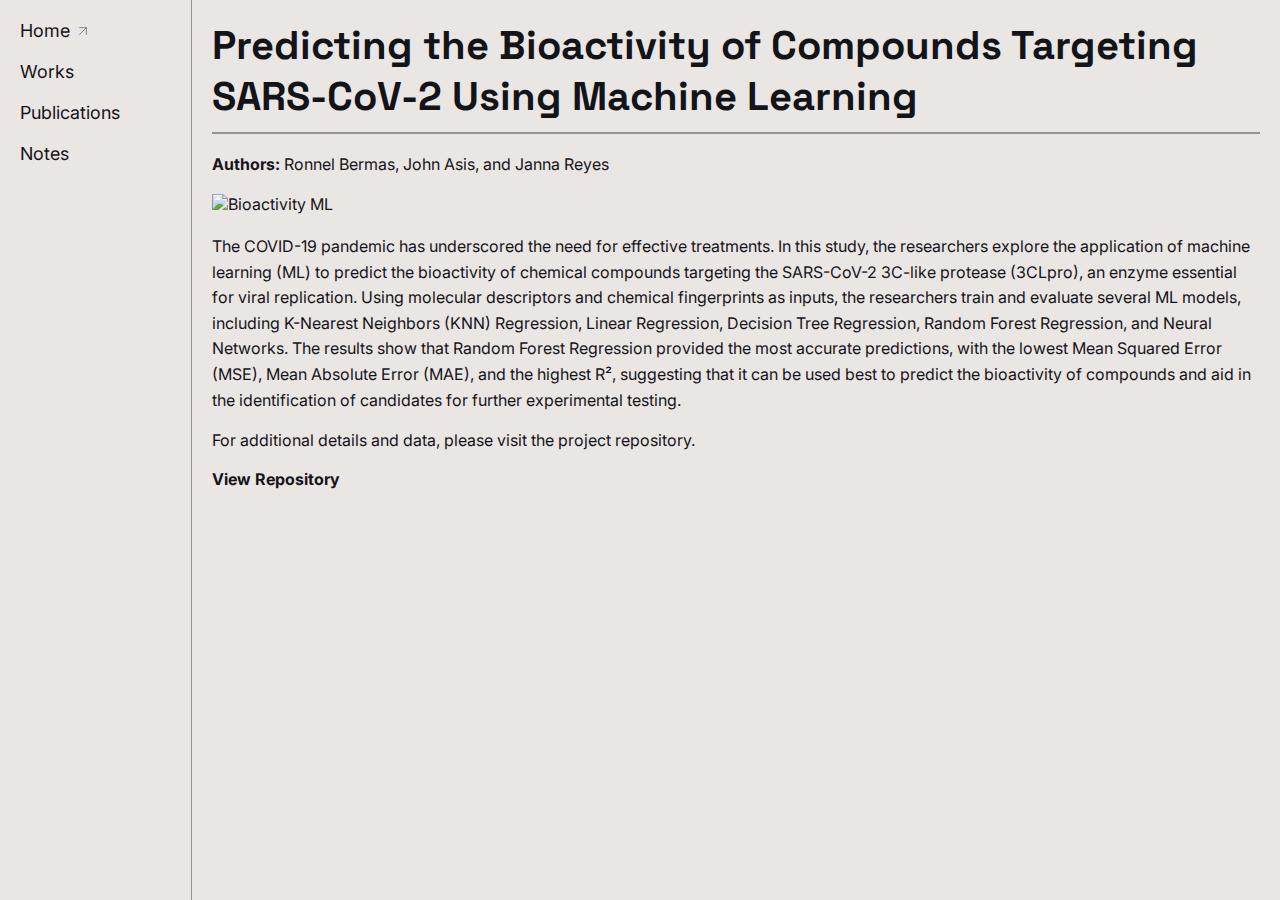
==== 1.html @ 06038fbf "FIRST INITIAL PUSH" ====
<!DOCTYPE html>
<html lang="en">
<head>
    <meta charset="UTF-8">
    <meta name="viewport" content="width=device-width, initial-scale=1.0">
    <link rel="stylesheet" href="single-work-style.css">
    <title>Predicting Bioactivity</title>
</head>
<body>

<div class="blog">
    <!-- Sidebar -->
    <div class="blog-part">
        <a href="index.html">Home 
        <svg fill="none" stroke="currentColor" stroke-width=".7" stroke-linecap="round" stroke-linejoin="round" class="feather feather-arrow-up-right" viewBox="0 0 24 24">
            <path d="M7 17L17 7M7 7h10v10" />
        </svg></a>
        <a href="dsmlWorks.html">Works</a>
        <a href="publications.html">Publications</a>
        <a href="notes.html">Notes</a>
    </div>

    <!-- Main Content -->
    <div class="content-area">
        <div class="blog-header">
            <div class="blog-big__title">Predicting the Bioactivity of Compounds Targeting SARS-CoV-2 Using Machine Learning</div>
        </div>

        <div class="blog-detail">
        
            <strong>Authors:</strong> Ronnel Bermas, John Asis, and Janna Reyes </h2> <br>
        </div>

        <div class="blog-article">
            <br>
            <img src="https://plus.unsplash.com/premium_photo-1674850275054-88765f04a2b3?q=80&w=1964&auto=format&fit=crop&ixlib=rb-4.0.3&ixid=M3wxMjA3fDB8MHxwaG90by1wYWdlfHx8fGVufDB8fHx8fA%3D%3D" alt="Bioactivity ML">
            <p>
                The COVID-19 pandemic has underscored the need for effective treatments. In this study, the researchers explore the application of machine learning (ML) to predict the bioactivity of chemical compounds targeting the SARS-CoV-2 3C-like protease (3CLpro), an enzyme essential for viral replication. Using molecular descriptors and chemical fingerprints as inputs, the researchers train and evaluate several ML models, including K-Nearest Neighbors (KNN) Regression, Linear Regression, Decision Tree Regression, Random Forest Regression, and Neural Networks. The results show that Random Forest Regression provided the most accurate predictions, with the lowest Mean Squared Error (MSE), Mean Absolute Error (MAE), and the highest R², suggesting that it can be used best to predict the bioactivity of compounds and aid in the identification of candidates for further experimental testing.
            </p>

            </ul>
            <p>For additional details and data, please visit the project repository.</p>
            <a href="https://github.com/rkbermas/CSCI117-Final">View Repository</a>
        </div>
    </div>
</div>

<script>
    // Update current date
    function updateDate() {
        const today = new Date();
        const formattedDate = `Date Today: ${today.getDate()}.${today.getMonth() + 1}.${today.getFullYear()}`;
        document.getElementById('currentDate').textContent = formattedDate;
    }
    updateDate();
</script>

</body>
</html>
---- single-work-style.css ----
@import url("https://fonts.googleapis.com/css2?family=Playfair+Display:ital,wght@1,400;1,500&family=Inter:wght@300;400;500;600&family=Space+Grotesk:wght@400;500;600;700&display=swap");

* {
  margin: 0;
  padding: 0;
  box-sizing: border-box;
}

html, body {
  font-family: "Inter", sans-serif;
  background-color: #121418;
  color: #161419;
  height: 100%;
}

.blog {
  display: grid;
  grid-template-columns: 15% auto;
  height: 100vh;
  background-color: #e9e6e4; /* White background */
}

.blog-part {
  background-color: #e9e6e4; /* Match the content background */
  padding: 20px;
  display: flex;
  flex-direction: column;
  gap: 20px;
  border-right: 1px solid #94918f; /* Black divider line */
}

.blog-part a {
    font-size: 18px;
    text-decoration: none;
    color: #161419;
    display: flex;
    align-items: center;
    gap: 5px;
}

.blog-part a svg {
    width: 16px; /* Smaller arrow size */
    height: 16px;
}

.blog-part a:hover {
  text-decoration: underline;
}

.content-area {
  padding: 20px;
  overflow-y: auto;
}

.blog-header {
  margin-bottom: 20px;
  border-bottom: 2px solid #94918f; /* Black divider for header */
  padding-bottom: 10px;
}

.blog-big__title {
  font-size: 40px;
  font-family: "Space Grotesk", sans-serif;
  font-weight: 700;
  color: #121418;
}

.blog-detail h2 {
  font-family: "Playfair Display", serif;
  font-size: 24px;
  margin: 10px 0;
  color: #161419;
}

.blog-article img {
  width: 100%;
  height: 300px;
  object-fit: cover;
  margin-bottom: 20px;
}

.blog-article p {
  font-size: 16px;
  line-height: 1.6;
  margin-bottom: 15px;
}

.blog-article ul {
  margin: 10px 0 20px 20px;
  list-style: disc;
}

.blog-article ul li {
  margin-bottom: 8px;
}

.blog-article a {
  color: #161419;
  font-weight: bold;
  text-decoration: none;
}

.blog-article a:hover {
  text-decoration: underline;
}

@media (max-width: 768px) {
  .blog {
    grid-template-columns: 100%;
  }

  .blog-part {
    display: none;
  }
}
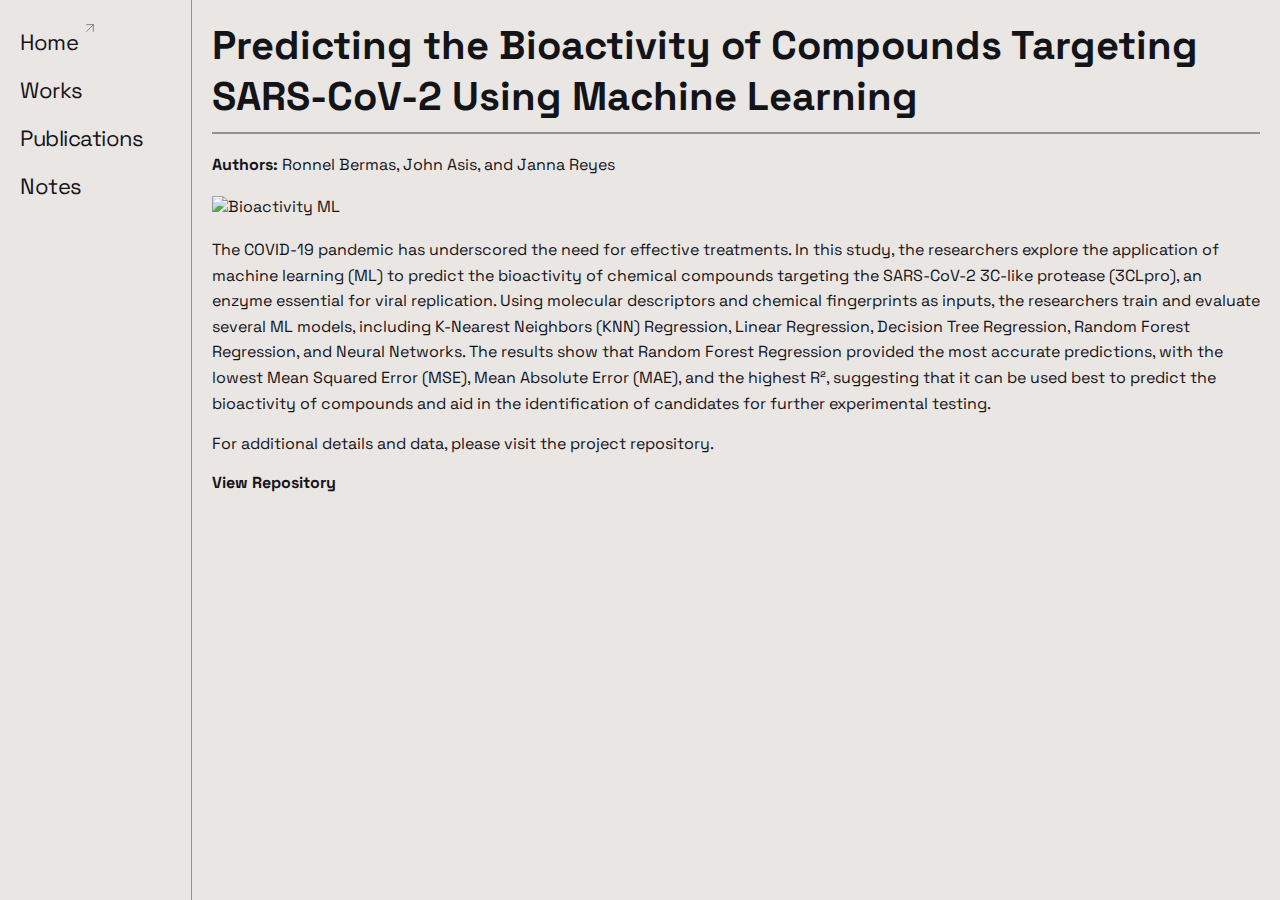
==== commit 181b65dc: "Final Updates (for now)" ====
--- a/1.html
+++ b/1.html
@@ -10,8 +10,8 @@
 
 <div class="blog">
     <!-- Sidebar -->
-    <div class="blog-part">
-        <a href="index.html">Home 
+    <div class="blog-part is-menu">
+        <a href="index.html" class="blog-menu"><br>Home 
         <svg fill="none" stroke="currentColor" stroke-width=".7" stroke-linecap="round" stroke-linejoin="round" class="feather feather-arrow-up-right" viewBox="0 0 24 24">
             <path d="M7 17L17 7M7 7h10v10" />
         </svg></a>
--- a/single-work-style.css
+++ b/single-work-style.css
@@ -7,7 +7,7 @@
 }
 
 html, body {
-  font-family: "Inter", sans-serif;
+  font-family: "Space Grotesk", sans-serif;
   background-color: #121418;
   color: #161419;
   height: 100%;
@@ -22,7 +22,7 @@
 
 .blog-part {
   background-color: #e9e6e4; /* Match the content background */
-  padding: 20px;
+  padding: 0 20px;
   display: flex;
   flex-direction: column;
   gap: 20px;
@@ -30,12 +30,12 @@
 }
 
 .blog-part a {
-    font-size: 18px;
-    text-decoration: none;
-    color: #161419;
-    display: flex;
-    align-items: center;
-    gap: 5px;
+  font-size: 22px;
+  text-decoration: none;
+  color: #161419;
+  display: flex;
+  letter-spacing: -0.5px;
+  align-items: center;
 }
 
 .blog-part a svg {
@@ -113,3 +113,45 @@
     display: none;
   }
 }
+.blog .is-menu {
+  display: flex;
+  flex-direction: column;
+}
+@media screen and (max-width: 1030px) {
+  .blog .is-menu {
+    display: none;
+  }
+}
+
+.full-screen {
+  width: 100%;
+  height: 100%;
+  margin: 0;
+  padding: 0;
+  overflow: hidden;
+}
+
+.blog-menu {
+  font-size: 22px;
+  text-decoration: none;
+  color: #161419;
+  display: flex;
+  letter-spacing: -0.5px;
+  align-items: center;
+}
+@media screen and (max-width: 1260px) {
+  .blog-menu {
+    font-size: 1.6vw;
+  }
+}
+.blog-menu svg {
+  width: 22px;
+  margin-left: 4px;
+}
+.blog-menu + .blog-menu {
+  margin-top: 24px;
+}
+.blog-menu.mention {
+  margin-top: auto;
+  font-size: 19px;
+}